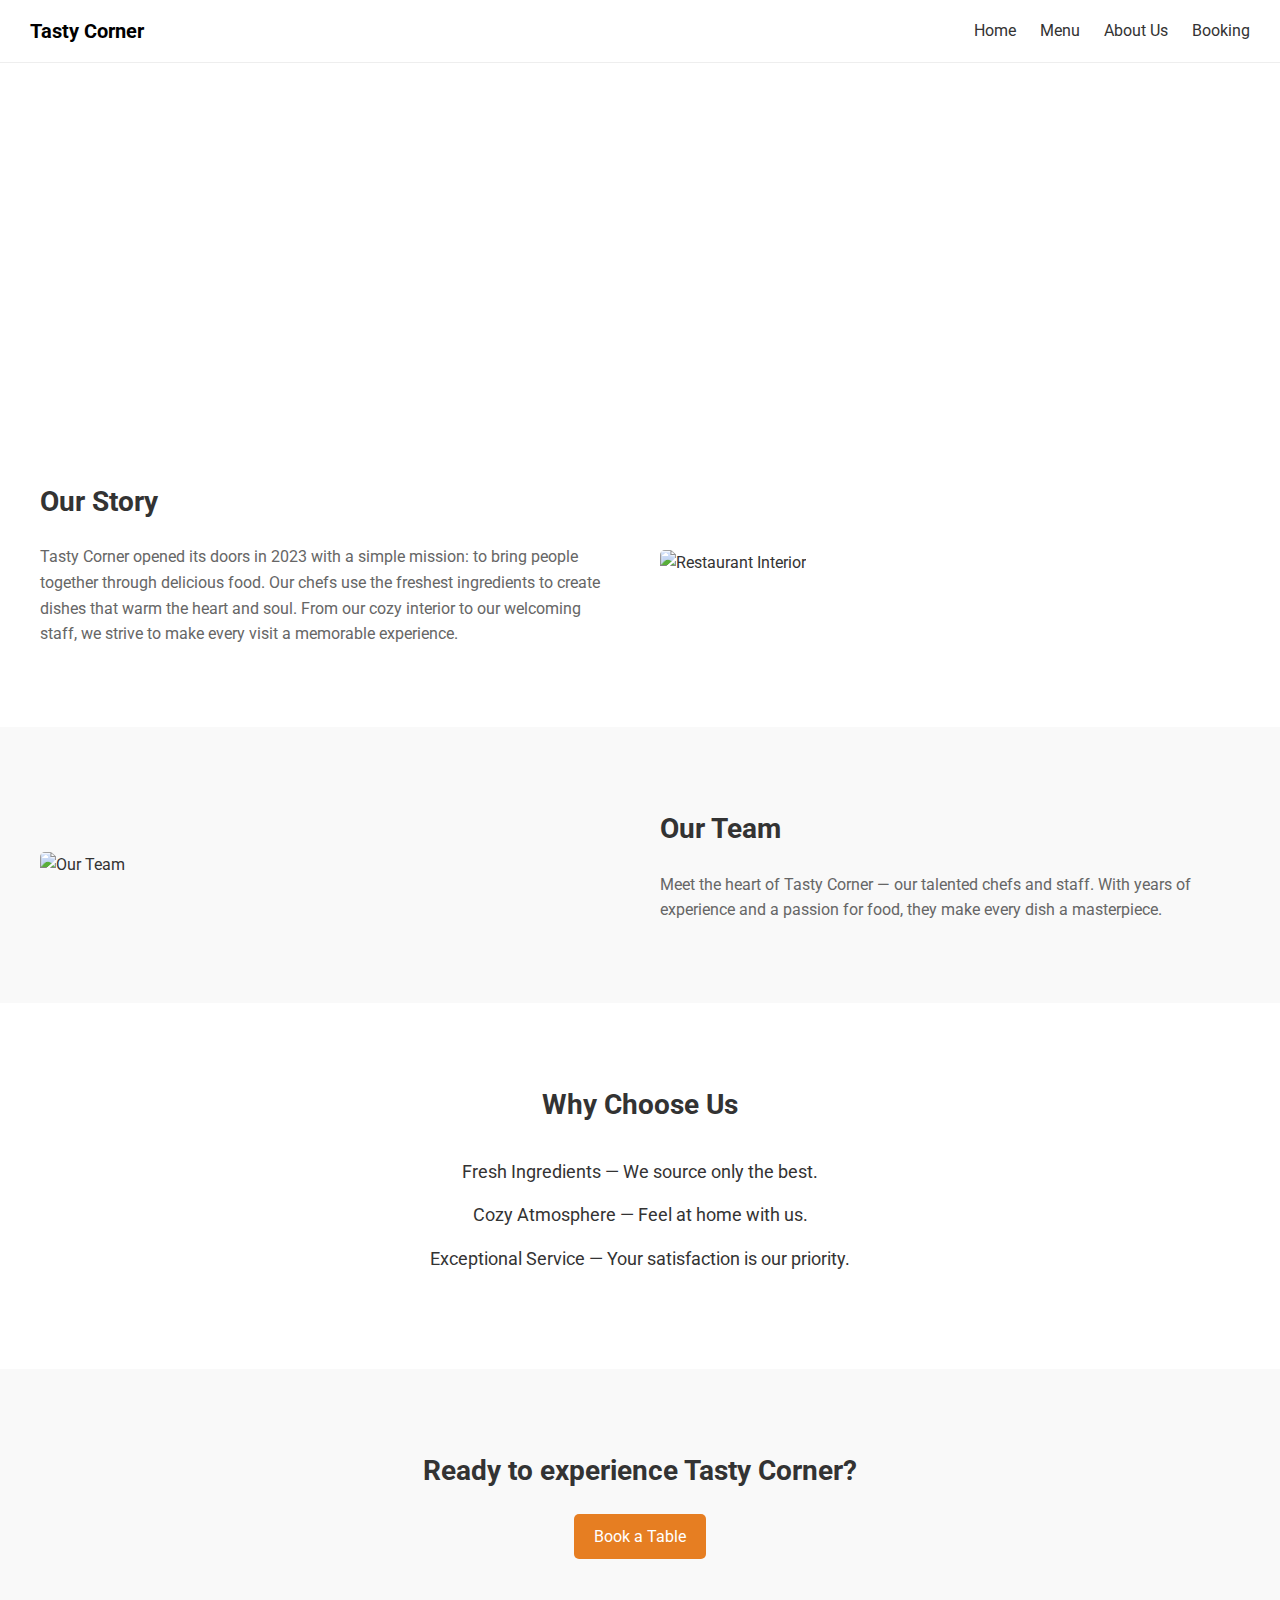
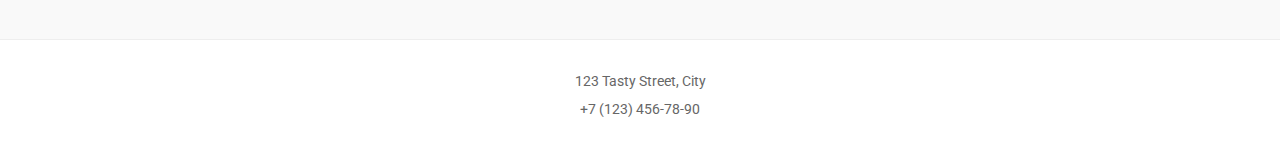
==== About_Us.html @ b18715bc "first commit" ====
<!DOCTYPE html>
<html lang="en">
<head>
    <meta charset="UTF-8">
    <meta name="viewport" content="width=device-width, initial-scale=1.0">
    <title>Tasty Corner Restaurant - About Us</title>
    <link rel="stylesheet" href="CSS_Restorant/About_Us.css">
    <link href="https://fonts.googleapis.com/css2?family=Roboto:wght@400;700&display=swap" rel="stylesheet">
</head>
<body>
  
    <header>
        <div class="logo">
            
            <a href="index.html">Tasty Corner </a>

        </div>        <nav>
            <a href="Home.html">Home</a>
            <a href="Menu.html">Menu</a>
            <a href="#">About Us</a>
            <a href="Booking.html">Booking</a>
        </nav>
    </header>


    <section class="intro">
        <h1>About Tasty Corner</h1>
        <p>A place where taste meets comfort.</p>
    </section>

  
    <section class="story">
        <div class="story-content">
            <div class="story-text">
                <h2>Our Story</h2>
                <p>Tasty Corner opened its doors in 2023 with a simple mission: to bring people together through delicious food. Our chefs use the freshest ingredients to create dishes that warm the heart and soul. From our cozy interior to our welcoming staff, we strive to make every visit a memorable experience.</p>
            </div>
            <div class="story-image">
                <img src="https://images.pexels.com/photos/941861/pexels-photo-941861.jpeg" alt="Restaurant Interior">
            </div>
        </div>
    </section>

 
    <section class="team">
        <div class="team-content">
            <div class="team-image">
                <img src="https://images.pexels.com/photos/3184183/pexels-photo-3184183.jpeg" alt="Our Team">
            </div>
            <div class="team-text">
                <h2>Our Team</h2>
                <p>Meet the heart of Tasty Corner — our talented chefs and staff. With years of experience and a passion for food, they make every dish a masterpiece.</p>
            </div>
        </div>
    </section>


    <section class="why-choose-us">
        <h2>Why Choose Us</h2>
        <ul>
            <li>Fresh Ingredients — We source only the best.</li>
            <li>Cozy Atmosphere — Feel at home with us.</li>
            <li>Exceptional Service — Your satisfaction is our priority.</li>
        </ul>
    </section>

   
    <section class="cta">
        <h2>Ready to experience Tasty Corner?</h2>
        <a href="Booking.html" class="btn">Book a Table</a>
    </section>

 
    <footer>
        <p>123 Tasty Street, City</p>
        <p>+7 (123) 456-78-90</p>
    </footer>
</body>
</html>
---- CSS_Restorant/About_Us.css ----
* {
    margin: 0;
    padding: 0;
    box-sizing: border-box;
}
.logo a{
    text-decoration: none;
    color: black;
}
body {
    font-family: 'Roboto', sans-serif;
    line-height: 1.6;
    color: #333;
    background-color: #fff;
}
header {
    display: flex;
    justify-content: space-between;
    align-items: center;
    padding: 15px 30px;
    background-color: #fff;
    position: fixed;
    width: 100%;
    top: 0;
    border-bottom: 1px solid #eee;
}

.logo {
    font-size: 20px;
    font-weight: 700;
    color: #333;
}

nav a {
    margin-left: 20px;
    text-decoration: none;
    color: #333;
    font-size: 16px;
}

nav a:hover {
    color: #e67e22;
}

.intro {
    padding: 120px 30px;
    text-align: center;
    background: url('https://images.pexels.com/photos/941861/pexels-photo-941861.jpeg') no-repeat center/cover;
    color: #fff;
    margin-top: 60px; 
}

.intro h1 {
    font-size: 36px;
    font-weight: 700;
    margin-bottom: 10px;
}

.intro p {
    font-size: 20px;
}

.story {
    padding: 80px 30px;
}

.story-content {
    display: flex;
    align-items: center;
    max-width: 1200px;
    margin: 0 auto;
    gap: 40px;
}

.story-text {
    flex: 1;
}

.story-text h2 {
    font-size: 28px;
    font-weight: 700;
    margin-bottom: 20px;
}

.story-text p {
    font-size: 16px;
    color: #666;
}

.story-image {
    flex: 1;
}

.story-image img {
    width: 100%;
    height: 300px;
    object-fit: cover;
    border-radius: 5px;
}

.team {
    padding: 80px 30px;
    background-color: #f9f9f9;
}

.team-content {
    display: flex;
    align-items: center;
    max-width: 1200px;
    margin: 0 auto;
    gap: 40px;
}

.team-image {
    flex: 1;
}

.team-image img {
    width: 100%;
    height: 300px;
    object-fit: cover;
    border-radius: 5px;
}

.team-text {
    flex: 1;
}

.team-text h2 {
    font-size: 28px;
    font-weight: 700;
    margin-bottom: 20px;
}

.team-text p {
    font-size: 16px;
    color: #666;
}

.why-choose-us {
    padding: 80px 30px;
    text-align: center;
}

.why-choose-us h2 {
    font-size: 28px;
    font-weight: 700;
    margin-bottom: 30px;
}

.why-choose-us ul {
    list-style: none;
    max-width: 600px;
    margin: 0 auto;
}

.why-choose-us li {
    font-size: 18px;
    margin-bottom: 15px;
    color: #333;
}

.cta {
    padding: 80px 30px;
    text-align: center;
    background-color: #f9f9f9;
}

.cta h2 {
    font-size: 28px;
    font-weight: 700;
    margin-bottom: 20px;
}

.btn {
    display: inline-block;
    padding: 10px 20px;
    background-color: #e67e22;
    color: #fff;
    text-decoration: none;
    border-radius: 5px;
    font-size: 16px;
}

.btn:hover {
    background-color: #d35400;
}

footer {
    padding: 30px;
    text-align: center;
    background-color: #fff;
    border-top: 1px solid #eee;
}

footer p {
    font-size: 14px;
    color: #666;
    margin-bottom: 5px;
}

@media (max-width: 768px) {
    header {
        flex-direction: column;
        padding: 10px 20px;
    }

    nav {
        margin-top: 10px;
    }

    nav a {
        margin: 0 10px;
        font-size: 14px;
    }

    .intro h1 {
        font-size: 28px;
    }

    .intro p {
        font-size: 16px;
    }

    .story-content, .team-content {
        flex-direction: column;
    }

    .story-image img, .team-image img {
        height: 200px;
    }

    .story-text h2, .team-text h2, .why-choose-us h2, .cta h2 {
        font-size: 24px;
    }

    .why-choose-us li {
        font-size: 16px;
    }
}
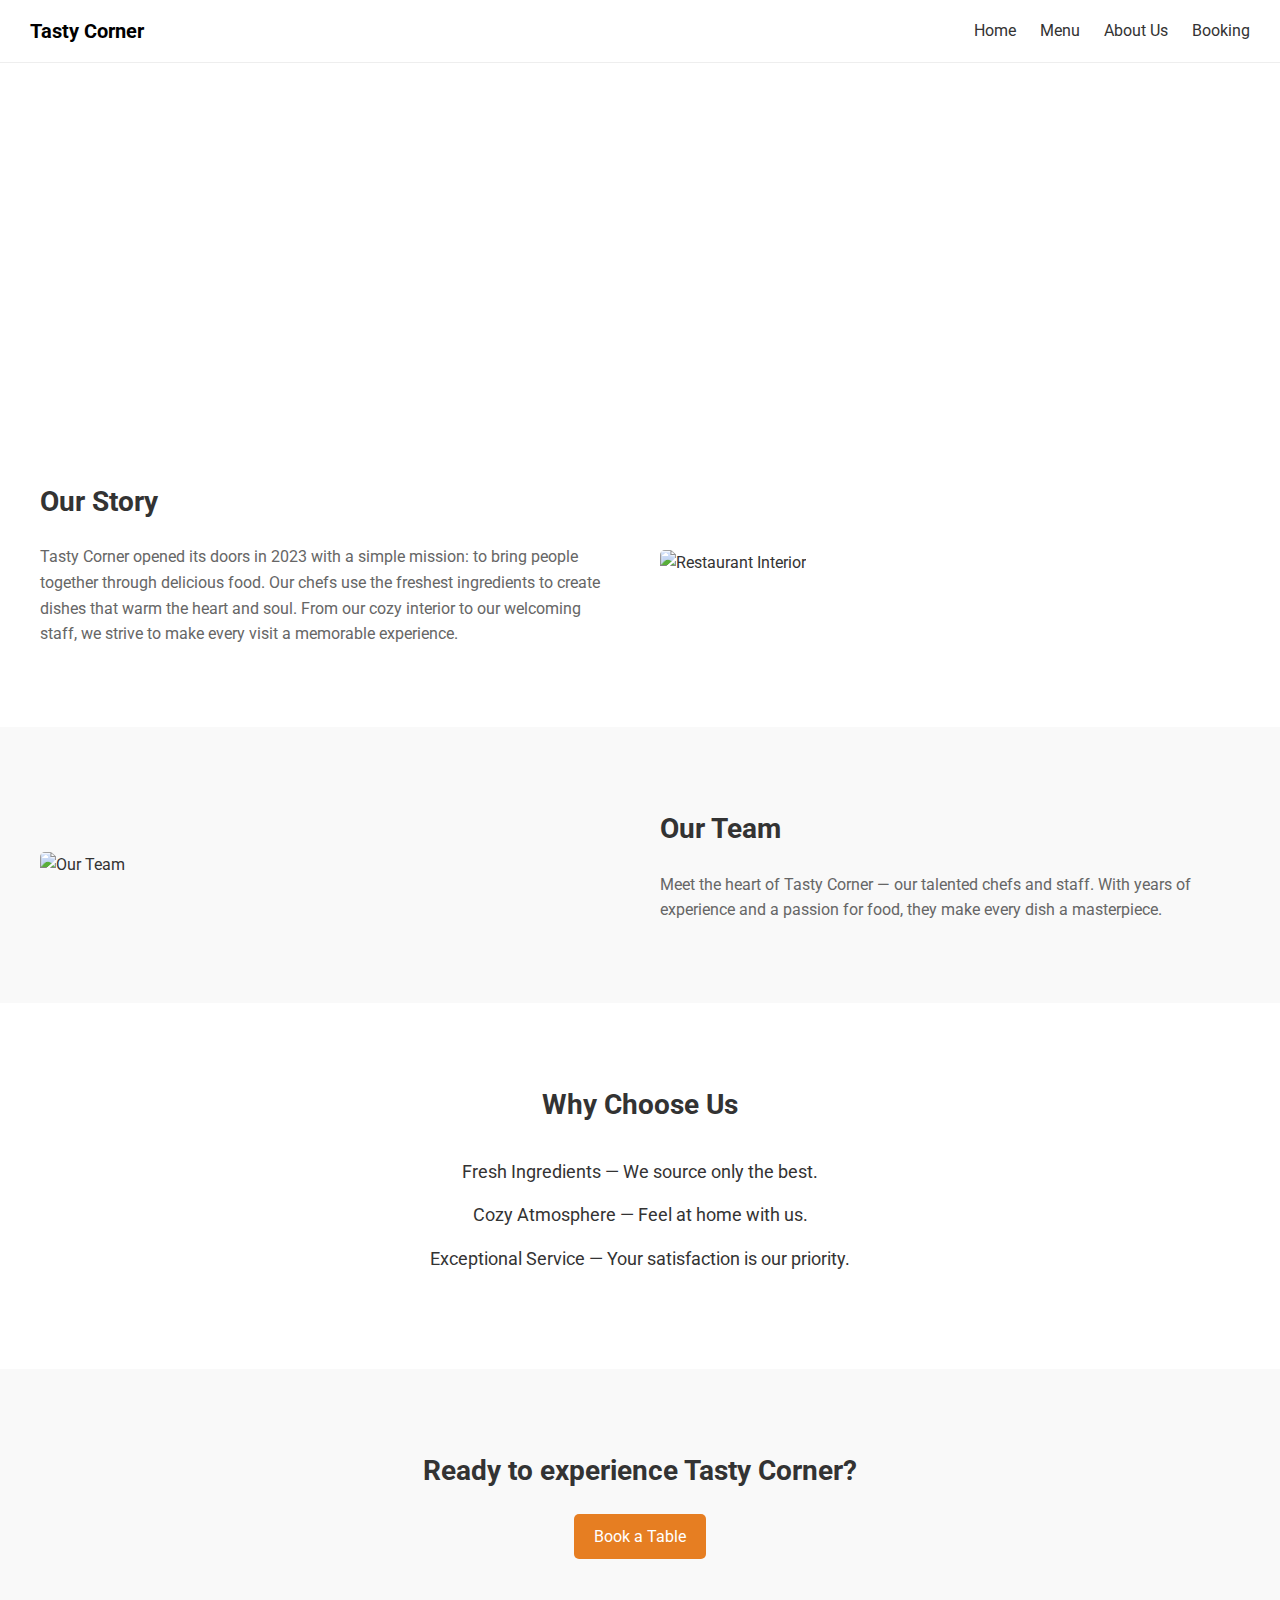
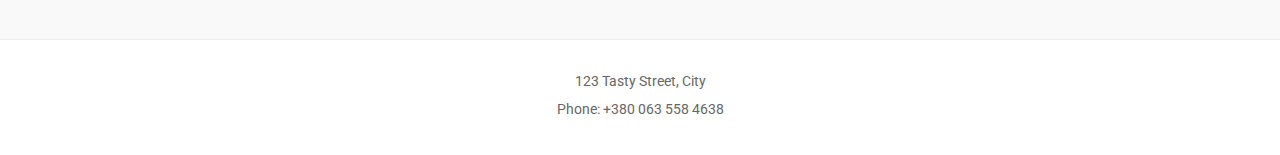
==== commit afd6bd25: "index.html4" ====
--- a/About_Us.html
+++ b/About_Us.html
@@ -73,7 +73,7 @@
  
     <footer>
         <p>123 Tasty Street, City</p>
-        <p>+7 (123) 456-78-90</p>
+        <p>Phone: +380 063 558 4638</p>
     </footer>
 </body>
 </html>